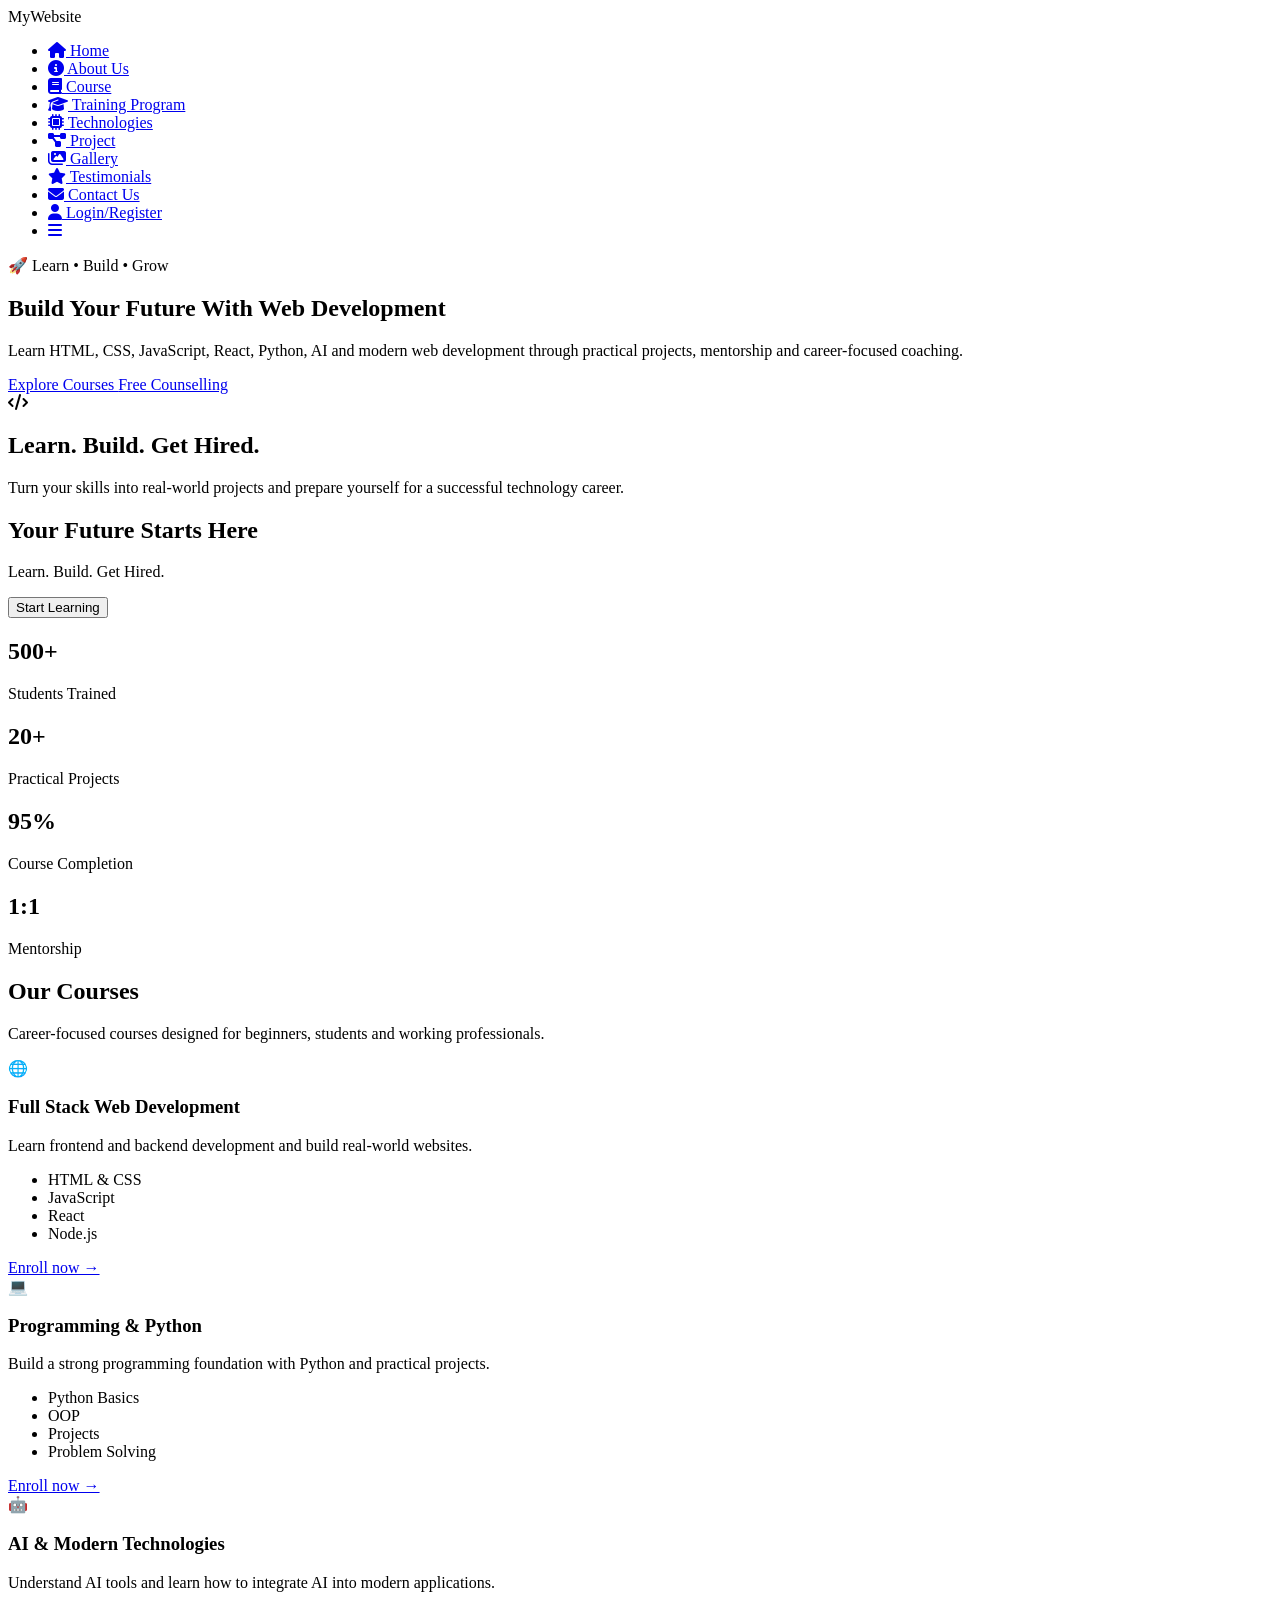
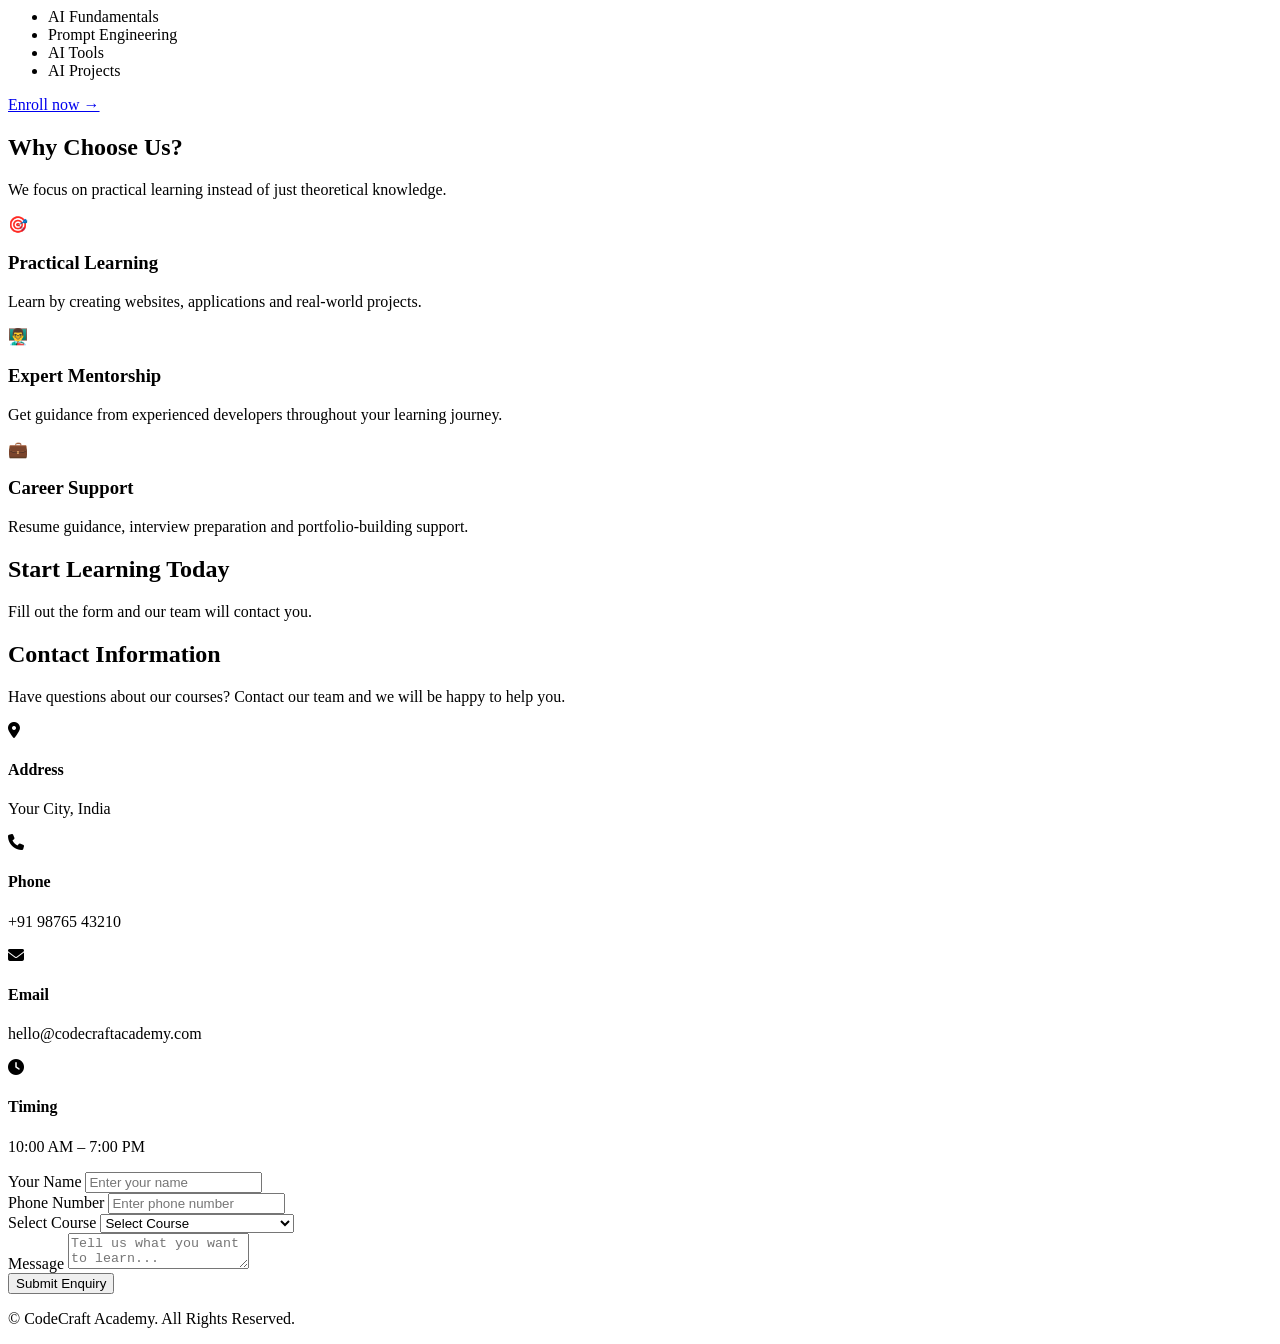
==== index.html @ ba9dbe94 "Add files via upload" ====
<!DOCTYPE html>
<html lang="en">

<head>
  <meta charset="UTF-8">
  <meta name="viewport" content="width=device-width, initial-scale=1.0">
  <meta http-equiv="refresh" content="0; url=home.html">
  <!-- Font Awesome -->
  <link rel="stylesheet" href="https://cdnjs.cloudflare.com/ajax/libs/font-awesome/6.5.2/css/all.min.css">
  <link rel="stylesheet" href="css/index.css">
 
</head>

<body>

  <nav class="navbar">

    <div class="logo">
      MyWebsite
    </div>

    <ul class="nav-menu">

      <li>
        <a href="">
          <i class="fa-solid fa-house"></i>
          Home
        </a>
      </li>

      <li>
        <a href="about.html">
          <i class="fa-solid fa-circle-info"></i>
          About Us
        </a>
      </li>

      <li>
        <a href="course.html">
          <i class="fa-solid fa-book"></i>
          Course
        </a>
      </li>

      <li>
        <a href="home">
          <i class="fa-solid fa-graduation-cap"></i>
          Training Program
        </a>
      </li>

      <li>
        <a href="home">
          <i class="fa-solid fa-microchip"></i>
          Technologies
        </a>
      </li>

      <li>
        <a href="home">
          <i class="fa-solid fa-diagram-project"></i>
          Project
        </a>
      </li>

      <li>
        <a href="home">
          <i class="fa-solid fa-images"></i>
          Gallery
        </a>
      </li>

      <li>
        <a href="home">
          <i class="fa-solid fa-star"></i>
          Testimonials
        </a>
      </li>

      <li>
        <a href="home">
          <i class="fa-solid fa-envelope"></i>
          Contact Us
        </a>
      </li>

      <li>
        <a href="home" class="login-btn">
          <i class="fa-solid fa-user"></i>
          Login/Register
        </a>
      </li>

      <!-- Round Menu Icon -->
      <li>
        <a href="#" class="icon-btn">
          <i class="fa-solid fa-bars"></i>
        </a>
      </li>

    </ul>

  </nav>

  <!-- ABOUT HERO -->
  <section class="about-hero">

    <h1>About Us</h1>

    <p>
      Welcome to MyWebsite, where we help students and professionals
      build their skills through quality education, practical training,
      and innovative technology.
    </p>

  </section>


  <!-- ABOUT CONTENT -->
  <section class="about-container">

    <div class="about-content">

      <div class="about-text">

        <h2>Who We Are</h2>

        <p>
          MyWebsite is a learning and technology platform dedicated to
          providing high-quality courses, practical training programs,
          and real-world project experience.
        </p>

        <p>
          Our goal is to help students develop technical skills and
          prepare themselves for successful careers in the modern
          technology industry.
        </p>

        <p>
          We believe that learning becomes more effective when students
          get the opportunity to practice what they learn. That's why
          our programs focus on both theoretical knowledge and practical
          implementation.
        </p>

      </div>

      <div class="about-image">
        <i class="fa-solid fa-users"></i>
      </div>

    </div>


    <!-- CARDS -->
    <div class="cards">

      <div class="card">

        <i class="fa-solid fa-bullseye"></i>

        <h3>Our Mission</h3>

        <p>
          To provide quality education and practical skills that help
          students achieve their career goals.
        </p>

      </div>


      <div class="card">

        <i class="fa-solid fa-eye"></i>

        <h3>Our Vision</h3>

        <p>
          To become a trusted platform for technology education and
          professional skill development.
        </p>

      </div>


      <div class="card">

        <i class="fa-solid fa-lightbulb"></i>

        <h3>Our Values</h3>

        <p>
          We believe in quality, innovation, continuous learning,
          teamwork, and practical knowledge.
        </p>

      </div>

    </div>

  </section>


  <!-- FOOTER -->
  <footer>

    <p>
      © 2026 MyWebsite. All Rights Reserved.
    </p>

  </footer>


</body>

</html>
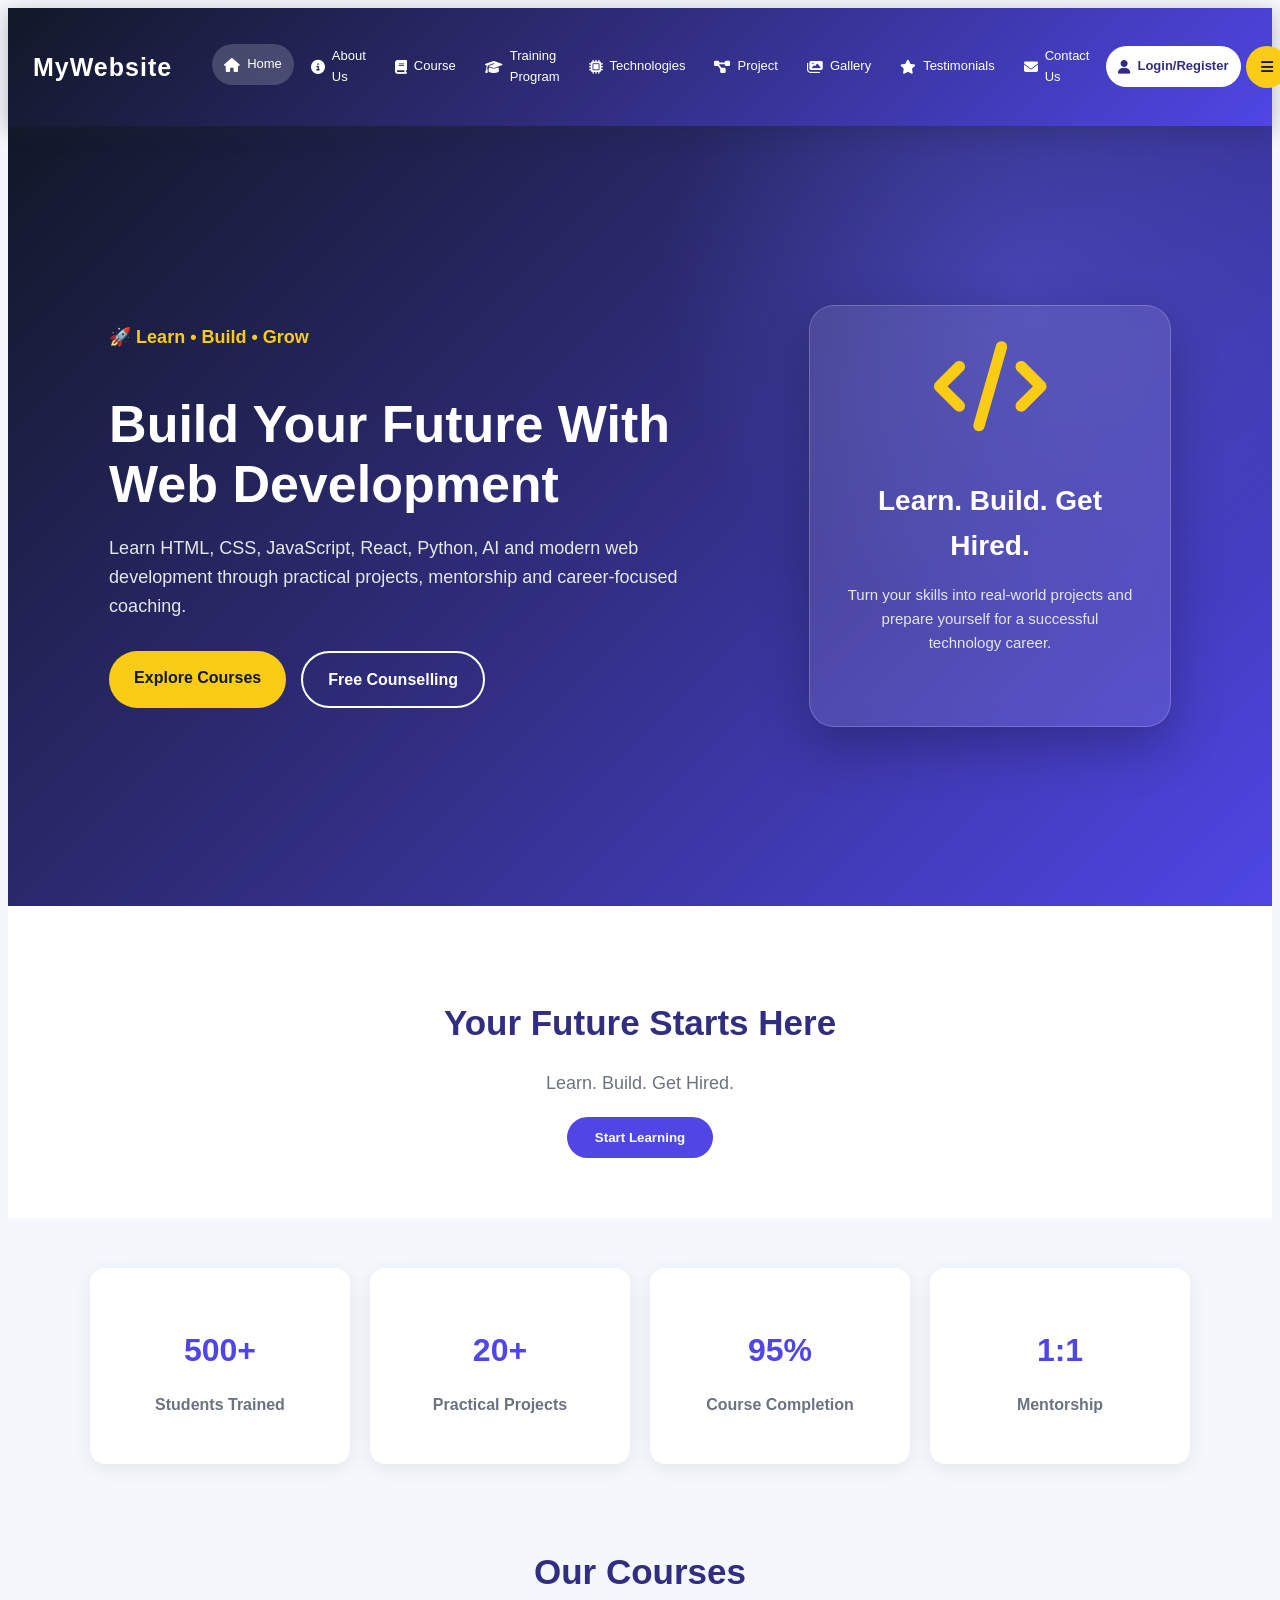
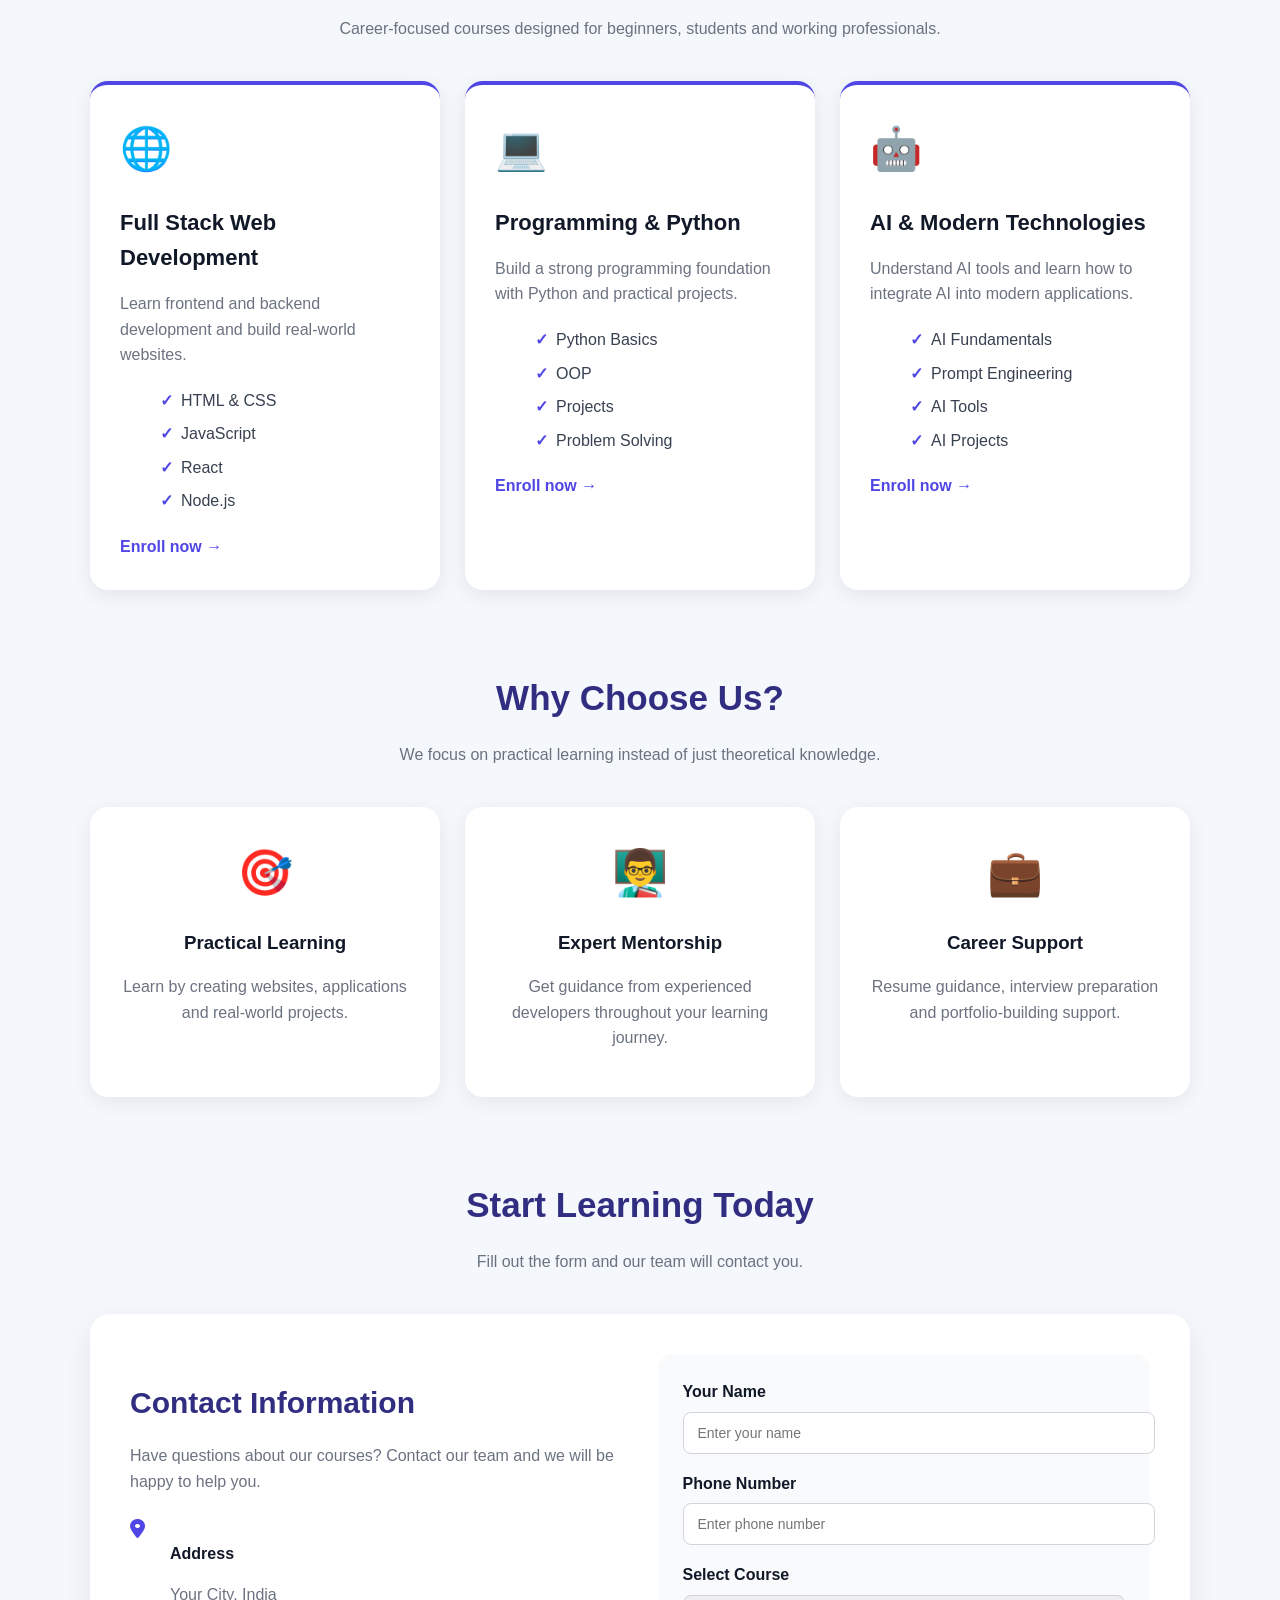
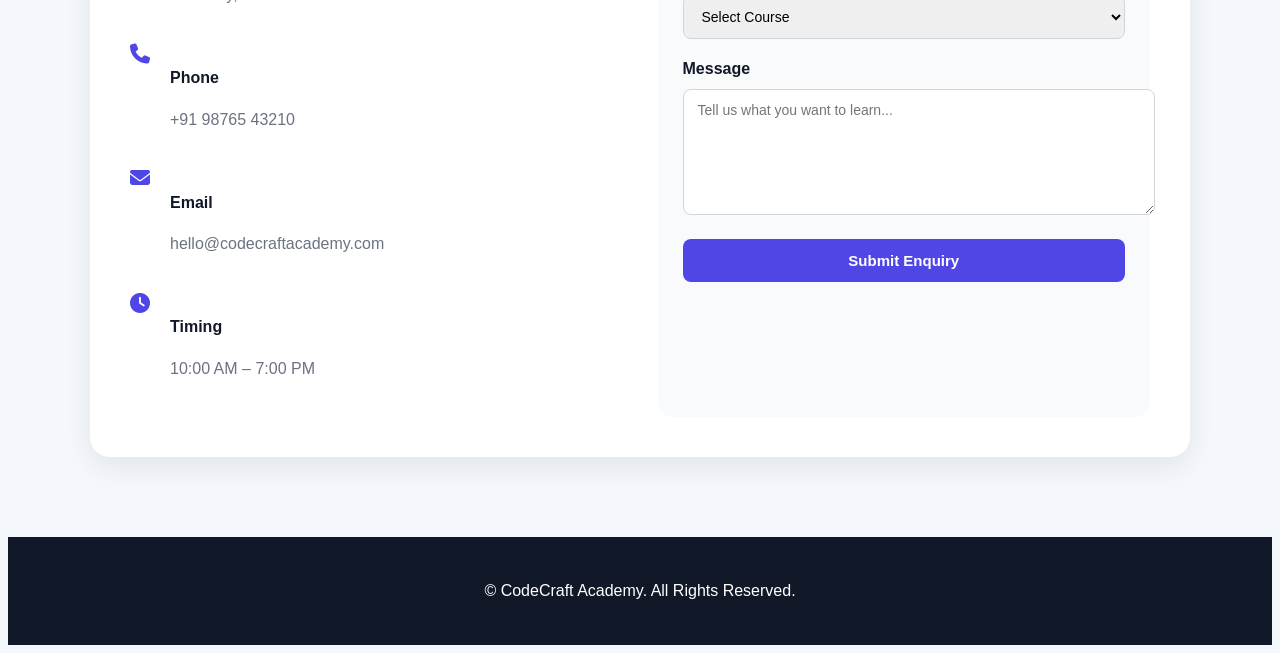
==== commit 78d2b450: "Fix HTML encoding issues in index.html" ====
--- a/index.html
+++ b/index.html
@@ -7,7 +7,7 @@
   <meta http-equiv="refresh" content="0; url=home.html">
   <!-- Font Awesome -->
   <link rel="stylesheet" href="https://cdnjs.cloudflare.com/ajax/libs/font-awesome/6.5.2/css/all.min.css">
-  <link rel="stylesheet" href="css/index.css">
+  <link rel="stylesheet" href="index.css">
  
 </head>
 
@@ -214,4 +214,4 @@
 
 </body>
 
-</html>+</html>
--- a/index.css
+++ b/index.css
@@ -0,0 +1,97 @@
+<style>
+    * {
+      margin: 0;
+      padding: 0;
+      box-sizing: border-box;
+    }
+
+    body {
+      font-family: Arial, sans-serif;
+      background: #f4f7fb;
+    }
+
+    /* NAVBAR */
+    .navbar {
+      background: linear-gradient(135deg, #111827, #312e81, #4f46e5);
+      padding: 12px 25px;
+      display: flex;
+      align-items: center;
+      justify-content: space-between;
+
+      box-shadow: 0 5px 20px rgba(31, 41, 55, 0.3);
+    }
+
+    /* LOGO */
+    .logo {
+      color: white;
+      font-size: 25px;
+      font-weight: bold;
+      letter-spacing: 1px;
+    }
+
+    .nav-menu {
+      display: flex;
+      align-items: center;
+      gap: 6px;
+      list-style: none;
+    }
+
+    /* NAV LINKS */
+    .nav-menu a {
+      color: #ffffff;
+      text-decoration: none;
+      padding: 10px 12px;
+      border-radius: 25px;
+
+      display: flex;
+      align-items: center;
+      gap: 7px;
+
+      font-size: 14px;
+      transition: all 0.3s ease;
+    }
+
+    /* HOVER */
+    .nav-menu a:hover {
+      background: rgba(255, 255, 255, 0.18);
+      transform: translateY(-2px);
+    }
+
+    /* LOGIN BUTTON */
+    .login-btn {
+      background: #ffffff;
+      color: #312e81 !important;
+      font-weight: bold;
+      padding: 10px 16px !important;
+    }
+
+    .login-btn:hover {
+      background: #facc15 !important;
+      color: #111827 !important;
+    }
+
+    /* ROUND ICON */
+    .icon-btn {
+      width: 42px;
+      height: 42px;
+      border-radius: 50% !important;
+
+      background: #facc15;
+      color: #111827 !important;
+
+      display: flex !important;
+      justify-content: center;
+      align-items: center;
+
+      padding: 0 !important;
+    }
+
+    .icon-btn:hover {
+      background: #ffffff !important;
+      transform: rotate(90deg);
+    }
+
+    .nav-menu i {
+      font-size: 14px;
+    }
+  </style>
